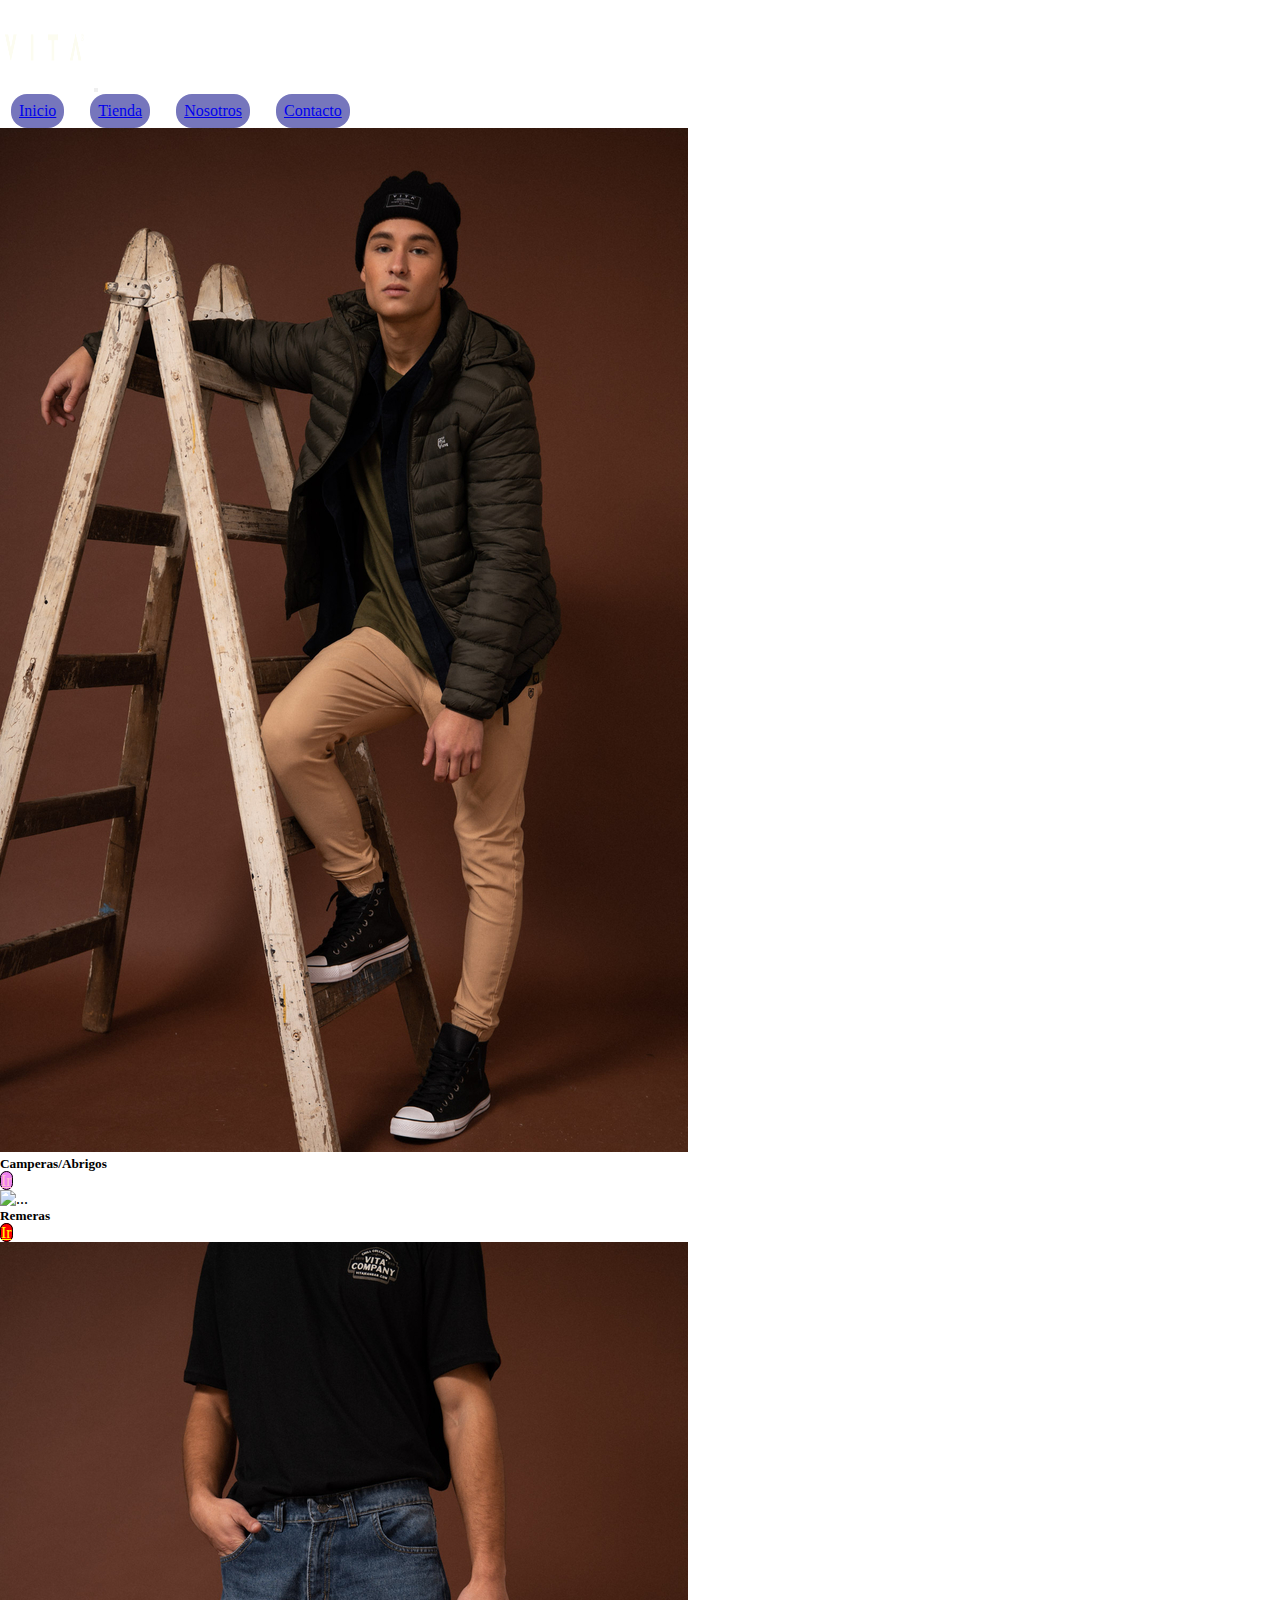
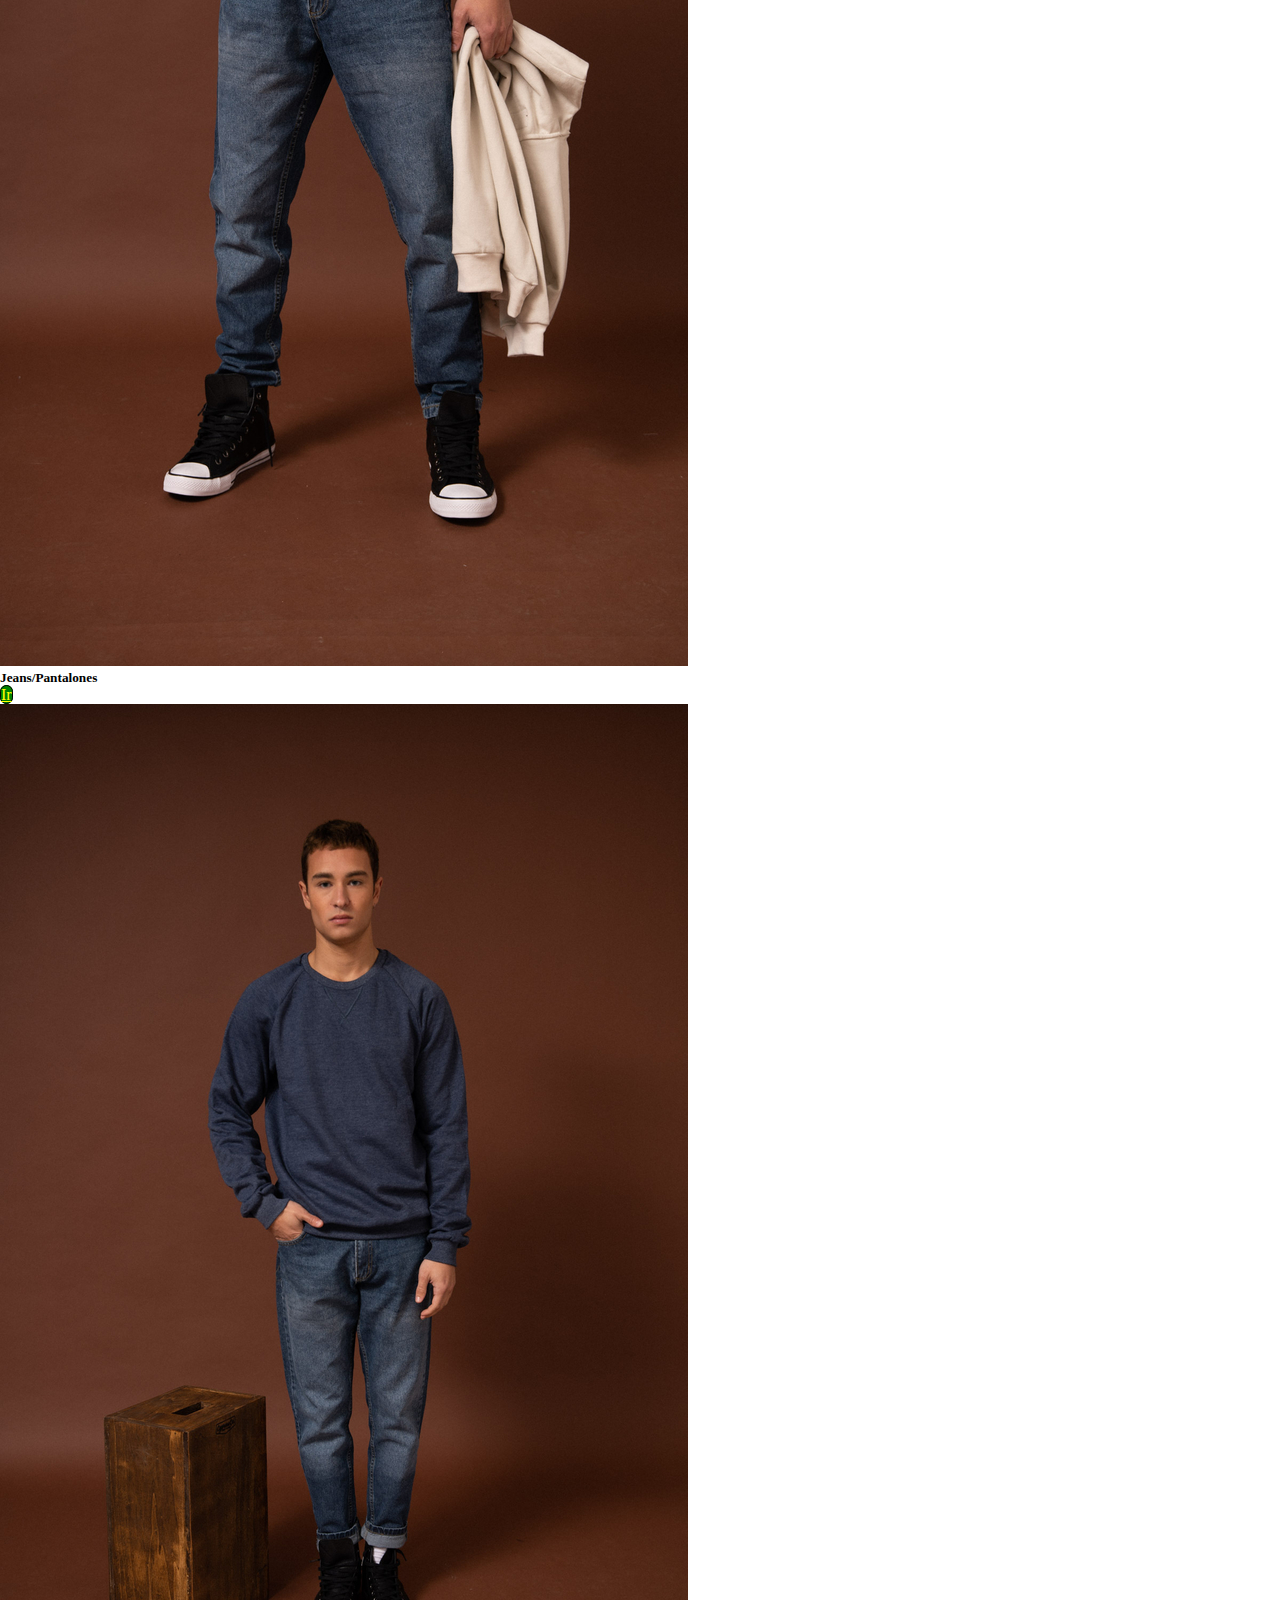
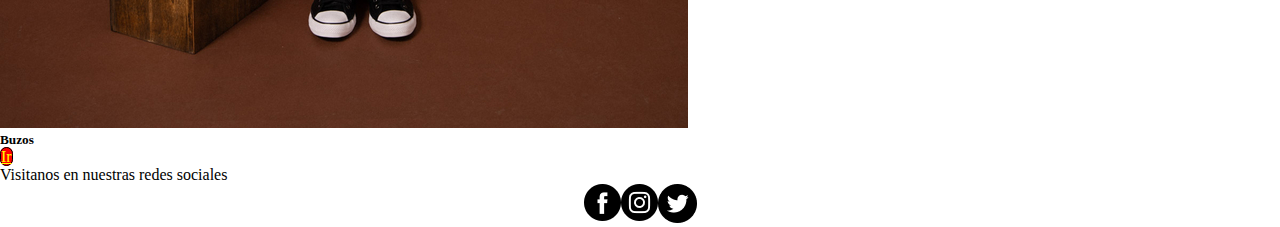
==== vistas/contenido.html @ 6beb8b7e "primer commit" ====
<!doctype html>
<html lang="en">
  <head>
    <meta charset="utf-8">
    <meta name="viewport" content="width=device-width, initial-scale=1">
    <title>Bootstrap demo</title>
    <link href="https://cdn.jsdelivr.net/npm/bootstrap@5.2.0-beta1/dist/css/bootstrap.min.css" rel="stylesheet" integrity="sha384-0evHe/X+R7YkIZDRvuzKMRqM+OrBnVFBL6DOitfPri4tjfHxaWutUpFmBp4vmVor" crossorigin="anonymous">
    <link rel="stylesheet" href="../css/style.css">
  </head>
  <body>
    <header>
      <nav class="navbar navbar-expand-lg bg-dark navegacion">
          <div class="container-fluid">
            <a class="navbar-brand" href="../index.html"><img class="logo" src="../assets/logo-1099081318-1650635835-c0ded488e58d368568177e43e7dbc2551650635836-320-0 (1).png" alt=""></a>
            <button class="navbar-toggler" type="button" data-bs-toggle="collapse" data-bs-target="#navbarNavAltMarkup" aria-controls="navbarNavAltMarkup" aria-expanded="false" aria-label="Toggle navigation">
              <span class="navbar-toggler-icon"></span>
            </button>
            <div class="collapse navbar-collapse justify-content-end" id="navbarNavAltMarkup">
              <div class="navbar-nav align-items-center">
                <a class="nav-link" href="../index.html">Inicio</a>
                <a class="nav-link" href="./contenido.html">Tienda</a>
                <a class="nav-link" href="./nosotros.html">Nosotros</a>
                <a class="nav-link" href="./contacto.html">Contacto</a>
              </div>
            </div>
          </div>
        </nav>
  
  </header>
    <section class="container">
        <div class="row mt-4">
            <div class="col-md-3">
                <div class="card mt-1">
      <img src="../assets/campera.jpg" class="card-img-top" alt="...">
      <div class="card-body">
        <h5 class="card-title">Camperas/Abrigos</h5>
        
        <a href="#" class="btn boton">Ir</a>
      </div>
    </div>
            </div>
            <div class="col-md-3">
                <div class="card mt-1">
      <img src="../assets/Remera1.jpg" class="card-img-top" alt="...">
      <div class="card-body">
        <h5 class="card-title">Remeras</h5>
        
        <a href="#" class="btn botonRojo">Ir</a>
      </div>
    </div>
            </div>
            <div class="col-md-3">
                <div class="card mt-1">
      <img src="../assets/pantalon.jpg" class="card-img-top" alt="...">
      <div class="card-body">
        <h5 class="card-title">Jeans/Pantalones</h5>
       
        <a href="#" class="btn botonVerde">Ir</a>
      </div>
    </div>
            </div>
            <div class="col-md-3">
                <div class="card mt-1">
      <img src="../assets/buzo.jpg" class="card-img-top" alt="...">
      <div class="card-body">
        <h5 class="card-title">Buzos</h5>
       
        <a href="#" class="btn botonRojo">Ir</a>
      </div>
    </div>
            </div>
        </div>
    </section>
   
    <footer class="footer-flex">
      <p>Visitanos en nuestras redes sociales</p>
      <div>
     <a href="https://www.facebook.com/equustienda" target="blank" ><img class="redes" src="../assets/facebook.png" alt=""></a> 
     <a href="https://www.instagram.com/equustienda/" target="blank" > <img class="redes" src="../assets/instagram.png" alt=""></a>
      <a href="https://twitter.com/" target="blank" ><img class="redes" src="../assets/twitter.png" alt=""></a>
  </div>
  </footer>


    <script src="https://cdn.jsdelivr.net/npm/bootstrap@5.2.0-beta1/dist/js/bootstrap.bundle.min.js" integrity="sha384-pprn3073KE6tl6bjs2QrFaJGz5/SUsLqktiwsUTF55Jfv3qYSDhgCecCxMW52nD2" crossorigin="anonymous"></script>
  </body>
</html>
---- css/style.css ----
@charset "UTF-8";
/*VARIABLES*/
* {
  padding: 0;
  margin: 0;
  box-sizing: border-box; }

body {
  background-color: white; }

header .collapse .navbar-nav .nav-link {
  list-style: none;
  display: inline-block;
  background-color: #7676bc;
  padding: 0.5rem;
  border-radius: 1rem;
  margin: 0 11px 0 11px;
  transition: all 0.2s ease-in-out; }

header .logo {
  height: 90px;
  width: 90px; }

header .bottom {
  background-color: white;
  color: whitesmoke; }

header:hover {
  border-radius: 50%; }

.footer-flex div {
  display: flex;
  justify-content: center; }
  .footer-flex div .redes1 {
    margin: 10px 7px 15px 7px; }

.boton, .botonRojo, .botonVerde {
  background-color: violet;
  text-align: center;
  color: pink;
  border-radius: 20px;
  border: 1px solid black; }
  .boton:hover, .botonRojo:hover, .botonVerde:hover {
    filter: opacity(85%); }

.botonRojo {
  background-color: red;
  color: yellow; }

.botonVerde {
  background-color: green;
  color: yellow; }

.letraPequeña {
  font-size: 1rem;
  font-weight: 100; }

.letreaMediana {
  font-size: 2rem;
  font-weight: 500; }

.letraGrande {
  font-size: 3rem;
  font-weight: 700; }

.botonFacebook {
  color: #1190f1; }

.botonInstagram {
  color: #f11163; }

.botonWhatsapp {
  color: #21d31e; }

.col -1 {
  width: 10%; }

.col -2 {
  width: 20%; }

.col -3 {
  width: 30%; }

.col -4 {
  width: 40%; }

.col -5 {
  width: 50%; }

.col -6 {
  width: 60%; }

.col -7 {
  width: 70%; }

.col -8 {
  width: 80%; }

.col -9 {
  width: 90%; }

.col -10 {
  width: 100%; }

.green {
  color: green; }

.yellow {
  color: yellow; }

.black {
  color: black; }

.botonFacebook {
  color: #1190f1; }

.botonInstagram {
  color: #f11163; }

.botonWhatsapp {
  color: #21d31e; }
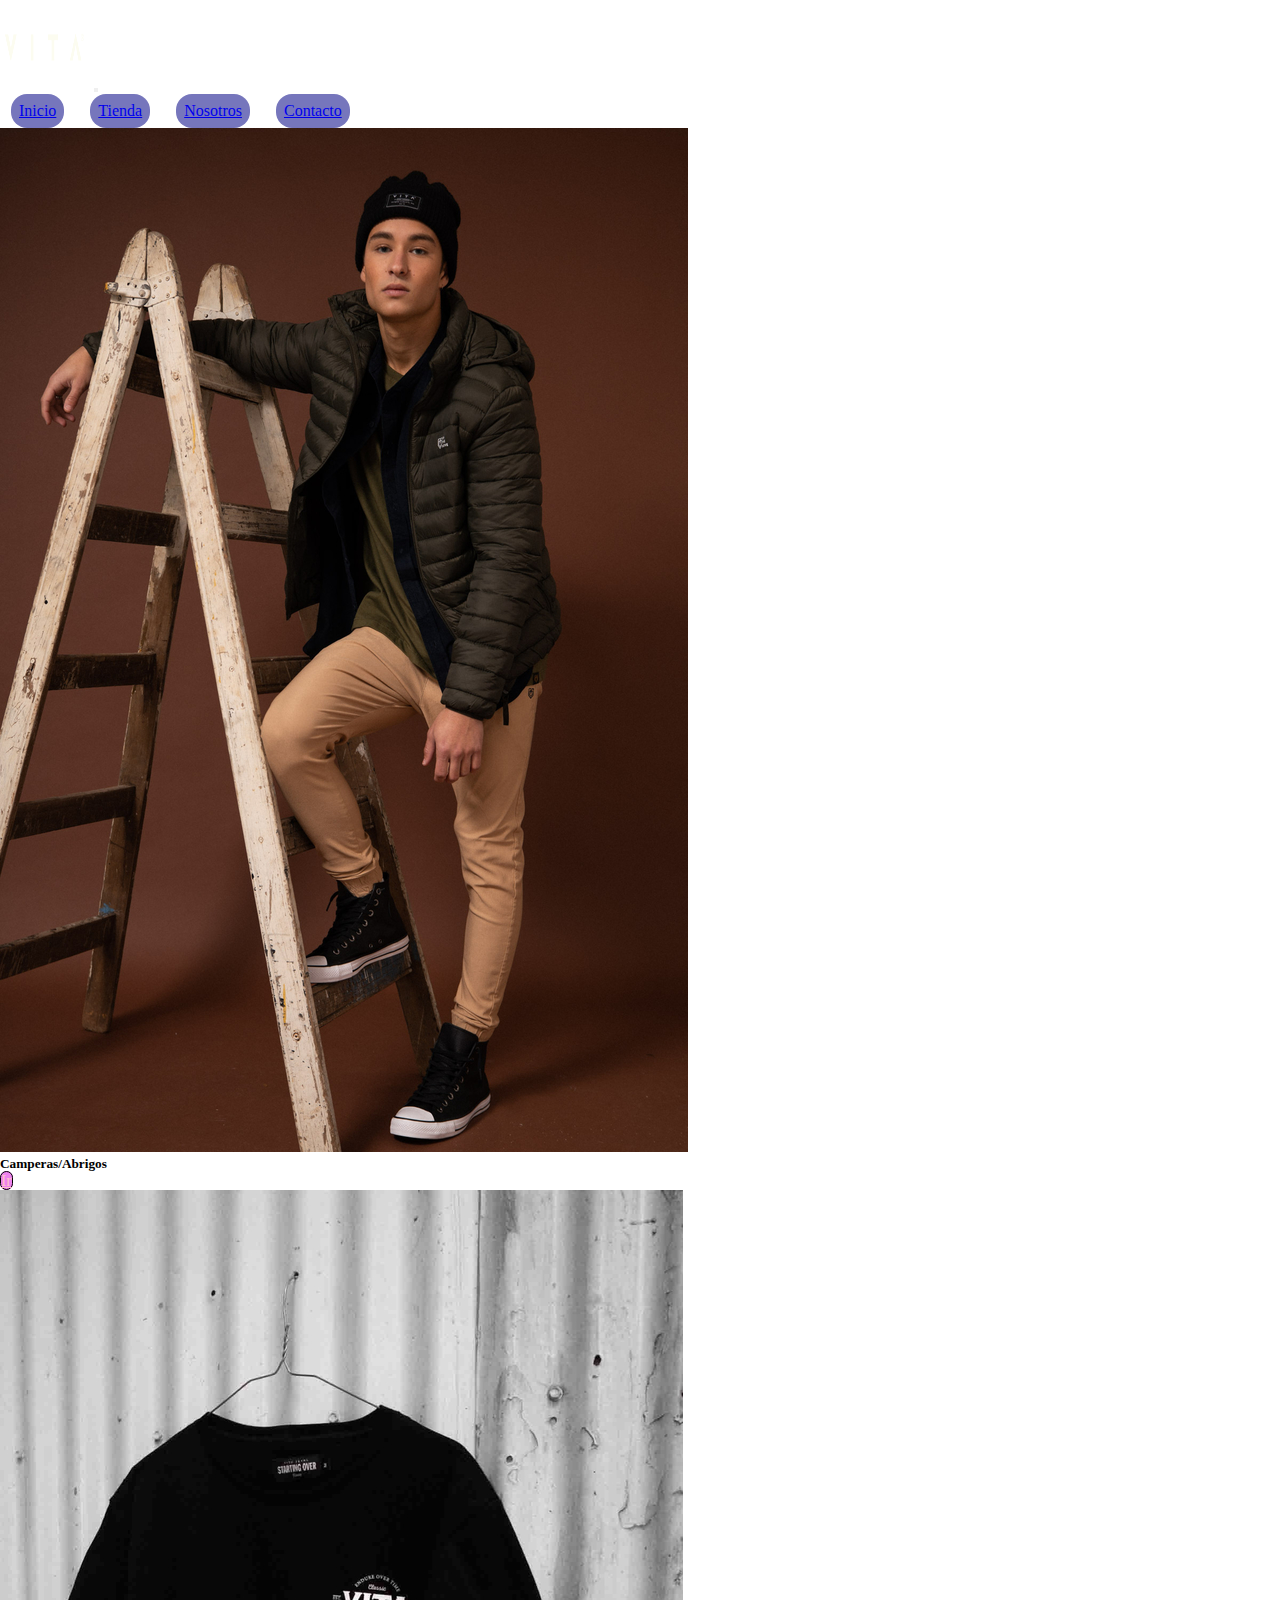
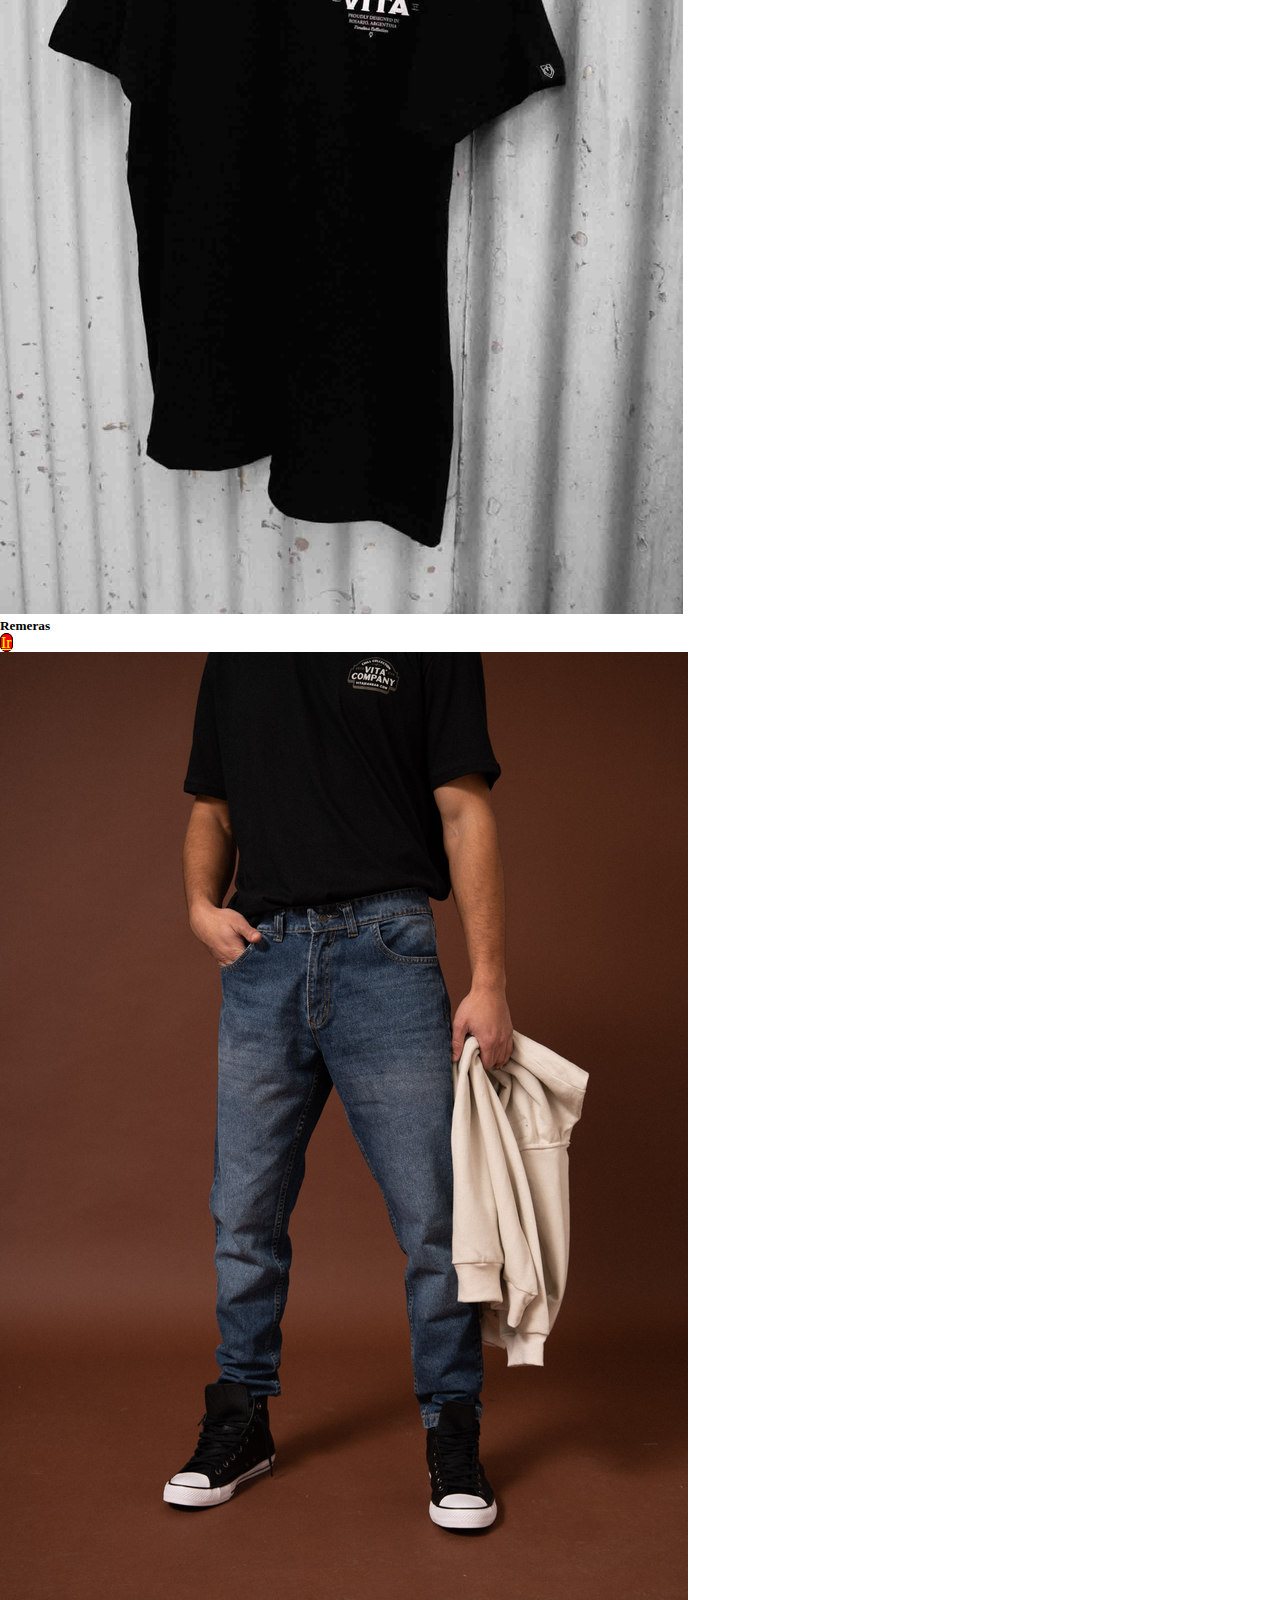
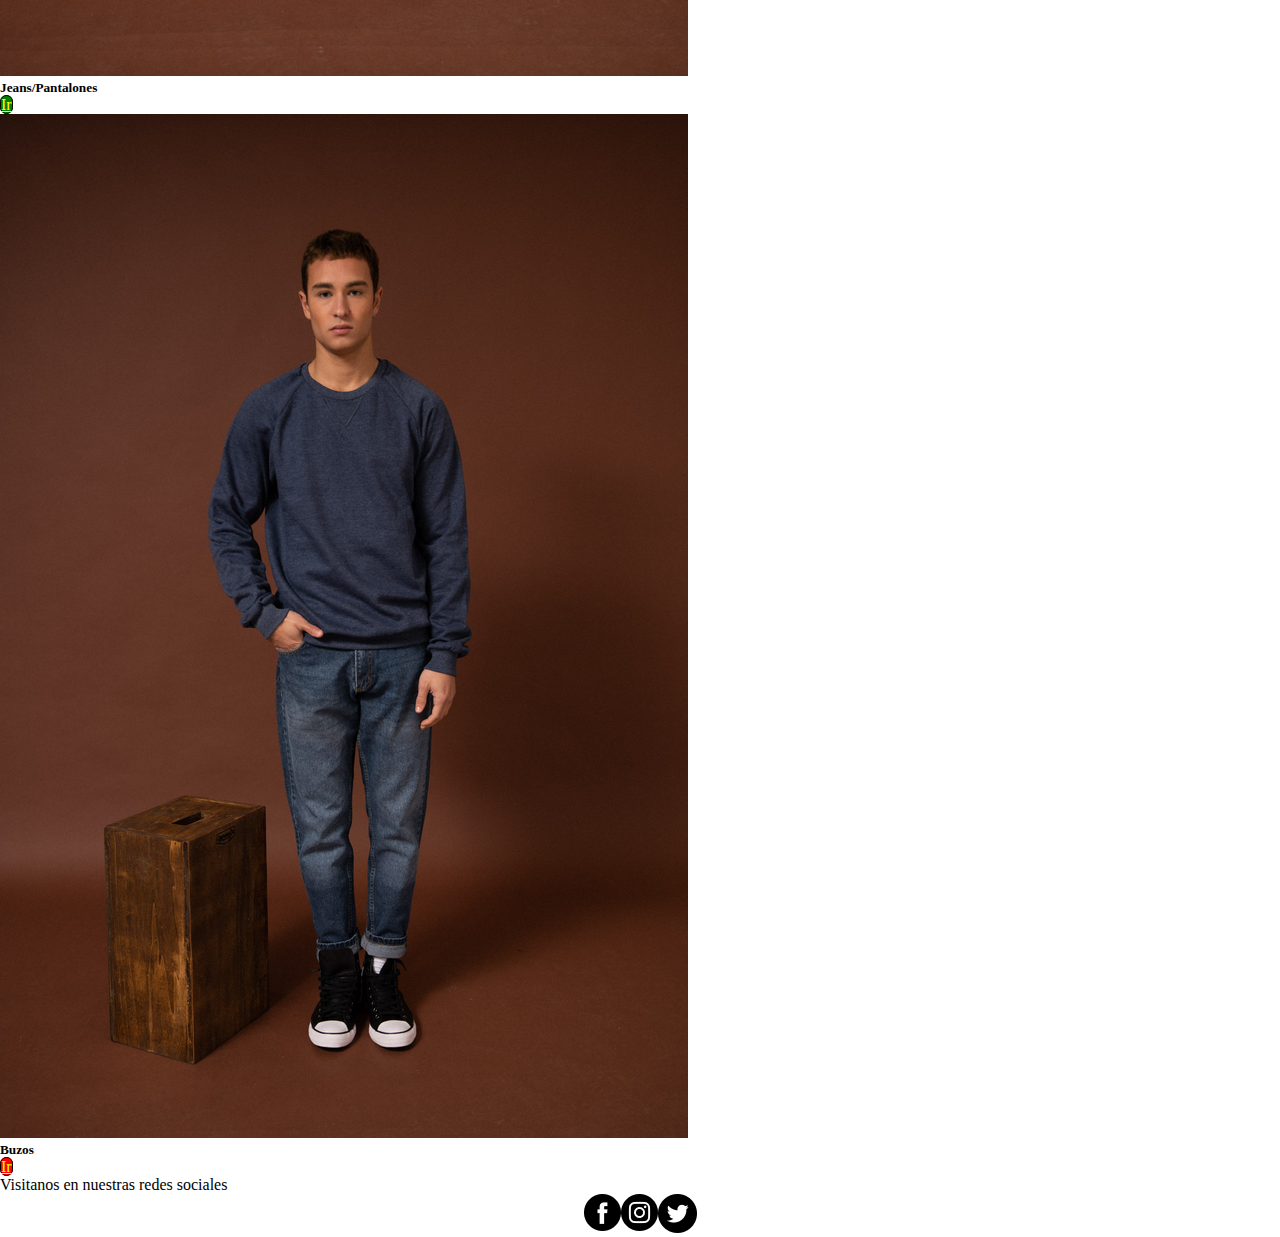
==== commit 7d9bdf45: "Update contenido.html" ====
--- a/vistas/contenido.html
+++ b/vistas/contenido.html
@@ -41,7 +41,7 @@
             </div>
             <div class="col-md-3">
                 <div class="card mt-1">
-      <img src="../assets/Remera1.jpg" class="card-img-top" alt="...">
+      <img src="../assets/Remera.jpg" class="card-img-top" alt="...">
       <div class="card-body">
         <h5 class="card-title">Remeras</h5>
         
